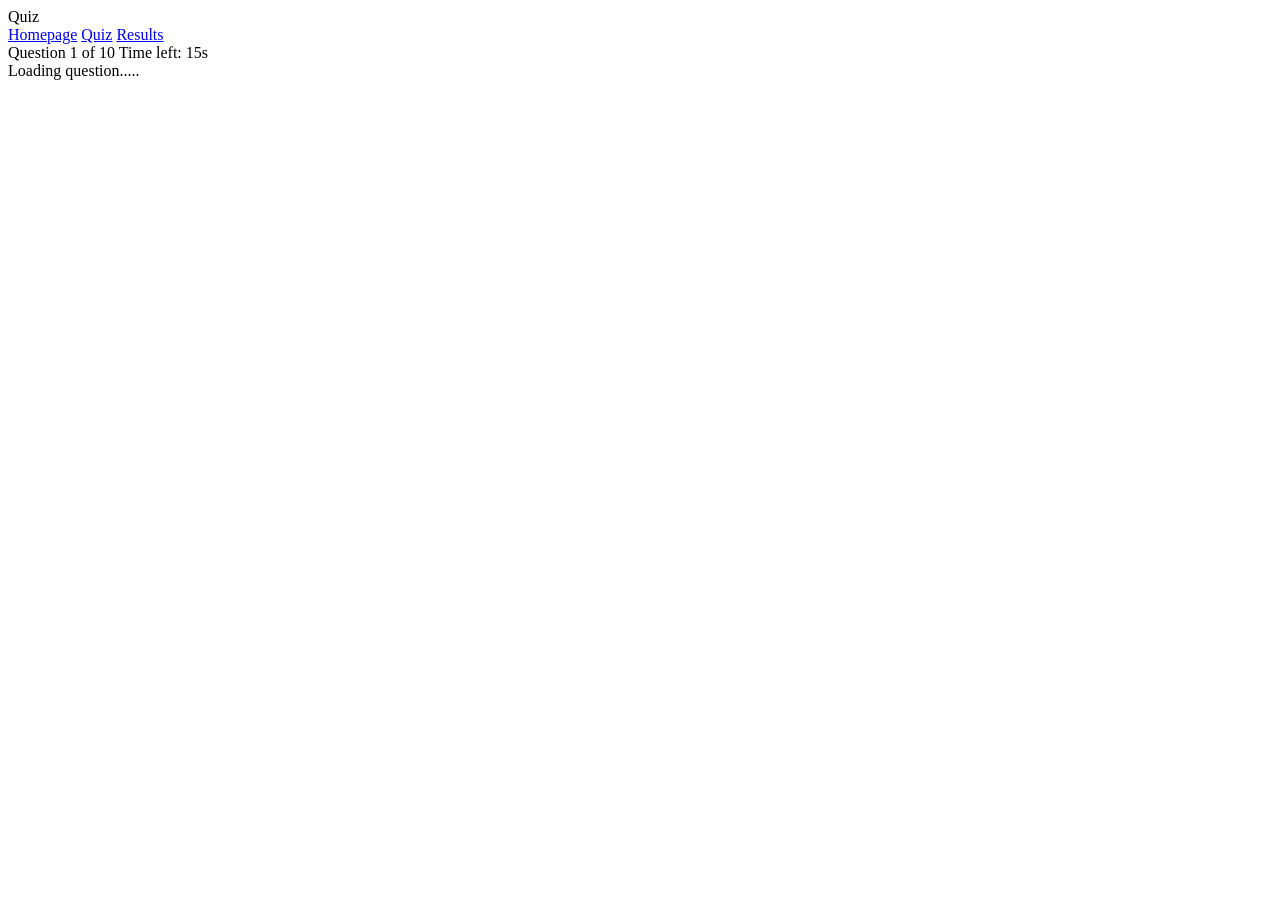
==== quiz.html @ 17dd6ae0 "quiz.html" ====
<!DOCTYPE html>
<html lang="en">
<head>
    <meta charset="UTF-8">
    <meta name="viewport" content="width=device-width, initial-scale=1.0">
    <title>Quiz</title>
    <link rel="stylesheet" href="style.css">
</head>
<body>
    <div class="navbar">
        <div class="nav-title">Quiz</div>
        <div class="nav-links">
            <a href="index.html">Homepage</a>
            <a href="quiz.html" class="active">Quiz</a>
            <a href="results.html">Results</a>
        </div>
    </div>
    <div class="box">
        <div class="top-row">
            <span id="counter-text">Question 1 of 10</span>
            <span id="timer-text">Time left: 15s</span>
        </div>
        <div id="question-box">Loading question.....</div>
        <div class="choice-container" id="choices"></div>
        <button id="next-button" class="btn" style="display:none;">Next</button>
    </div>

    <script src="quiz.js"></script>
</body>
</html>
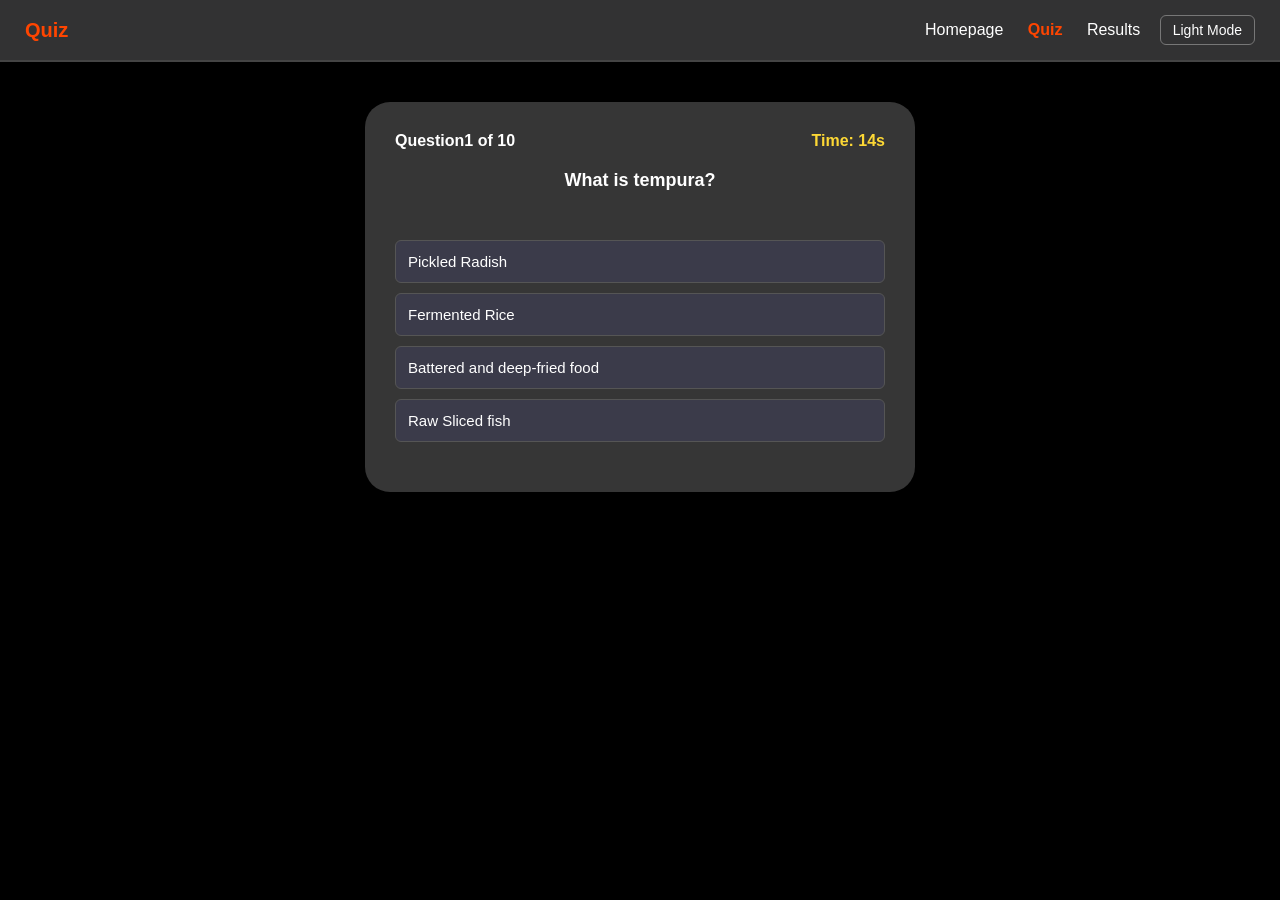
==== commit 7c6153f9: "Dark/Light mode toggle" ====
--- a/quiz.html
+++ b/quiz.html
@@ -13,6 +13,7 @@
             <a href="index.html">Homepage</a>
             <a href="quiz.html" class="active">Quiz</a>
             <a href="results.html">Results</a>
+            <button id="theme-toggle" class="theme-btn" onclick="toggletheme()">Light Mode</button>
         </div>
     </div>
     <div class="box">
@@ -26,5 +27,6 @@
     </div>
 
     <script src="quiz.js"></script>
+    <script src="theme.js"></script>
 </body>
 </html>
--- a/style.css
+++ b/style.css
@@ -0,0 +1,331 @@
+*{
+    box-sizing:border-box;
+}
+
+
+body{
+    font-family:Arial,sans-serif;
+    background-color:#000000;
+    color:#ffffff;
+    margin:0;
+    padding:0;
+}
+
+.navbar{
+    background-color:#323233;
+    padding:15px 25px;
+    display: flex;
+    justify-content:space-between;
+    align-items:center;
+    border-bottom:2px solid #444;
+}
+
+.nav-title{
+    font-size:20px;
+    font-weight:bold;
+    color:orangered;
+}
+
+.nav-links a{
+    color:#ffffff;
+    text-decoration: none;
+    margin-left:20px;
+    font-size:16px;
+}
+
+.nav-links a:hover{
+    color:orangered;
+    text-decoration: underline;
+}
+
+.nav-links a.active{
+    color:orangered;
+    font-weight:bold;
+}
+
+.box{
+    width:90%;
+    max-width:550px;
+    margin:40px auto;
+    background-color: rgb(54, 54, 54);
+    padding:30px;
+    border-radius:25px;
+    text-align:center;
+    box-shadow:0px 4px 10px rgba(0,0,0,0.5);
+}
+
+h1{
+    margin-top:0;
+    color:orangered;
+}
+
+p{
+    color: #d1d1d1;
+    font-size:16px;
+    line-height:1.5;
+}
+
+.btn{
+    background-color: orangered;
+    color:white;
+    border:none;
+    padding: 12px 24px;
+    font-size:16px;
+    border-radius:6px;
+    cursor:pointer;
+    margin-top: 15px;
+}
+
+.btn:hover{
+    background-color: #e04853;
+}
+
+.top-row{
+    display:flex;
+    justify-content:space-between;
+    margin-bottom:20px;
+    font-weight:bold;
+
+}
+
+#timer-text{
+    color:#fdd835;
+}
+
+#question-box{
+    font-size:18px;
+    font-weight:bold;
+    margin-bottom:20px;
+    min-height:50px;
+}
+
+.choice-container{
+    display: flex;
+    flex-direction:column;
+    gap:10px;
+    margin-bottom:20px;
+}
+
+
+.choice-btn{
+    background-color: #3b3b4a;
+    color:#ffffff;
+    border:1px solid #555;
+    padding:12px;
+    border-radius:6px;
+    font-size:15px;
+    cursor: pointer;
+    text-align: left;
+}
+
+
+.choice-btn.correct-btn{
+    background-color: #2e7d32;
+    border-color:#2e7d32;
+
+}
+
+.choice-btn:hover:not(:disabled){
+    background-color: #4a4a5e;
+}
+
+.choice-btn.wrong-btn{
+    background-color: #c62828;
+    border-color:#c62828;
+}
+
+.big-score{
+    font-size:40px;
+    color:orangered;
+    font-weight:bold;
+    margin:15px 0 25px 0;
+}
+
+.save-section{
+    margin:20px 0;
+
+}
+
+
+.save-section input{
+    padding:10px;
+    font-size:15px;
+    border-radius: 5px;
+    border:1px solid #666;
+    background-color: #1e1e24;
+    color: white;
+}
+
+.leaderboard-box{
+    background-color: #22222b;
+    border-radius: 8px;
+    padding:15px;
+    margin-top: 20px;
+    text-align: left;
+}
+
+.leaderboard-box ol{
+    padding-left:25px;
+    margin-top:10px;
+}
+
+.leaderboard-box li{
+    margin-bottom:5px;
+}
+
+.theme-btn{
+    background-color: transparent;
+    color:white;
+    border:1px solid #777;
+    padding: 6px 12px;
+    border-radius: 6px;
+    font-size:14px;
+    cursor:pointer;
+    margin-left:15px;
+}
+
+.theme-btn:hover{
+    background-color: #444;
+}
+
+body.light-mode{
+    background-color: #f4f4f7;
+    color:#1e1e24;
+}
+
+body.light-mode .navbar{
+    background-color:#e5e5ea;
+    border-bottom: 2px solid #ccc;
+}
+
+body.light-mode .nav-links a{
+    color: #333;
+}
+
+body.light-mode .theme-btn{
+    color: #333;
+    border-color:#999;
+}
+
+body.light-mode .theme-btn:hover{
+    background-color: #d8d8de;
+}
+
+body.light-mode .box{
+    background-color: white;
+    box-shadow:0px 4px 12px rgba(0,0,0,0.1);
+}
+
+body.light-mode p{
+    color:#555;
+}
+
+body.light-mode .choice-btn{
+    background-color: #efeff4;
+    color: #1e1e24;
+    border-color: #ccc;
+}
+
+body.light-mode .choice-btn:hover:not(:disabled){
+    background-color: #e2e2e8;
+}
+
+body.light-mode .choice-btn.wrong-btn{
+    background-color: #c62828;
+    border-color: #c62828;
+    color:white;
+}
+
+
+body.light-mode .choice-btn.correct-btn{
+    background-color: #2e7d32;
+    border-color: #2e7d32;
+    color:white;
+}
+
+body.light-mode #timer-text{
+    color: #d48800;
+
+}
+
+body.light-mode .save-section input{
+    background-color: white;
+    color: #1e1e24;
+    border-color: #bbb;
+}
+
+body.light-mode .leaderboard-box{
+    background-color: #f0f0f5;
+    color: #1e1e24;
+}
+
+@media (max-width:480px){
+    .navbar{
+        flex-direction:column;
+        gap:12px;
+        padding:12px 15px;
+    }
+
+    .nav-links{
+        display:flex;
+        flex-wrap: wrap;
+        align-items:center;
+        justify-content: center;
+        gap:15px;
+    }
+
+    .nav-links a{
+        margin-left:0;
+        font-size:15px;
+    }
+
+    .box{
+        width:95%;
+        margin:20px auto;
+        padding: 20px 15px;
+        border-radius:16px;
+    }
+
+    h1{
+        font-size: 24px;
+    }
+
+    #question-box{
+        font-size:16px;
+        min-height:auto;
+    }
+
+    .choice-btn{
+        padding:14px;
+        font-size: 14px;
+        width:100%;
+    }
+
+    .big-score{
+        font-size:32px;
+
+    }
+
+    .save-section{
+        display:flex;
+        flex-direction: column;
+        align-items:center;
+        gap:10px;
+    }
+
+    .save-section input{
+        width:100%;
+        max-width:260px;
+    }
+
+    .save-section .btn{
+        margin-top:0;
+        width:100%;
+        max-width:260px;
+    }
+    .theme-btn{
+        margin-left: 0;
+        font-size: 13px;
+        padding: 5px 10px;
+    }
+}
